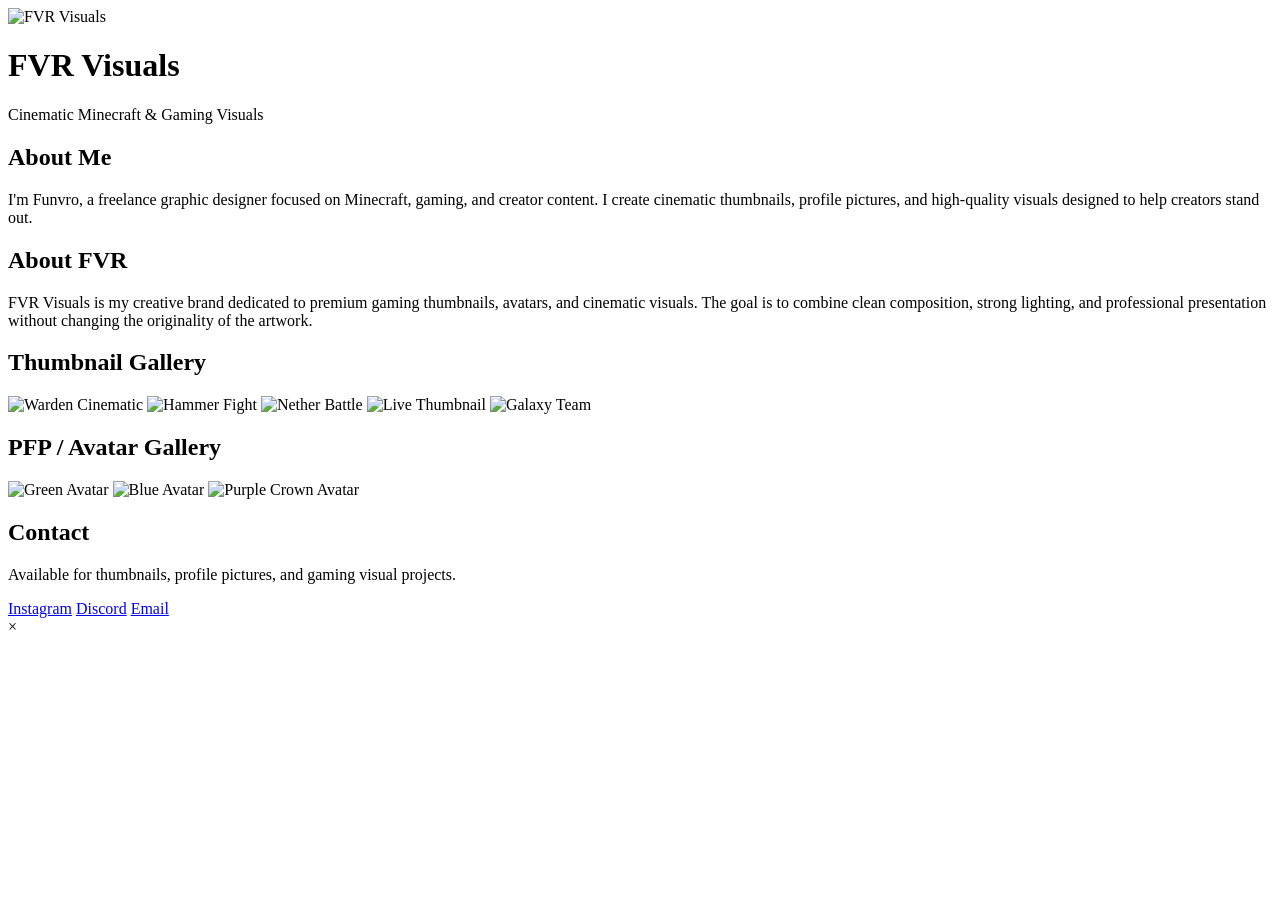
==== index.html @ 3a0b5c4f "Add files via upload" ====
<!DOCTYPE html>
<html lang="en">
<head>
  <meta charset="UTF-8" />
  <meta name="viewport" content="width=device-width, initial-scale=1.0" />
  <title>FVR Visuals</title>
  <link rel="stylesheet" href="style.css" />
</head>
<body>
  <header class="hero">
    <div class="hero-inner">
      <img src="images/fvr-logo.png" alt="FVR Visuals" class="logo" />
      <h1>FVR Visuals</h1>
      <p>Cinematic Minecraft & Gaming Visuals</p>
    </div>
  </header>

  <main class="container">
    <section class="about card">
      <h2>About Me</h2>
      <p>
        I'm Funvro, a freelance graphic designer focused on Minecraft, gaming, and creator content.
        I create cinematic thumbnails, profile pictures, and high-quality visuals designed to help creators stand out.
      </p>
    </section>

    <section class="about card">
      <h2>About FVR</h2>
      <p>
        FVR Visuals is my creative brand dedicated to premium gaming thumbnails, avatars, and cinematic visuals.
        The goal is to combine clean composition, strong lighting, and professional presentation without changing the originality of the artwork.
      </p>
    </section>

    <section class="card">
      <div class="section-head">
        <h2>Thumbnail Gallery</h2>
      </div>
      <div class="gallery thumbs">
        <img src="images/thumb-warden.png" alt="Warden Cinematic" />
        <img src="images/thumb-hammer.png" alt="Hammer Fight" />
        <img src="images/thumb-nether.png" alt="Nether Battle" />
        <img src="images/thumb-live.png" alt="Live Thumbnail" />
        <img src="images/thumb-galaxy.png" alt="Galaxy Team" />
      </div>
    </section>

    <section class="card">
      <div class="section-head">
        <h2>PFP / Avatar Gallery</h2>
      </div>
      <div class="gallery pfps">
        <img src="images/pfp-green.png" alt="Green Avatar" />
        <img src="images/pfp-blue.png" alt="Blue Avatar" />
        <img src="images/pfp-purple.png" alt="Purple Crown Avatar" />
      </div>
    </section>

    <section class="card contact">
      <h2>Contact</h2>
      <p>Available for thumbnails, profile pictures, and gaming visual projects.</p>
      <div class="contact-buttons">
        <a href="#">Instagram</a>
        <a href="#">Discord</a>
        <a href="#">Email</a>
      </div>
    </section>
  </main>

  <div class="lightbox" id="lightbox">
    <span class="close">&times;</span>
    <img class="lightbox-img" id="lightbox-img" alt="" />
  </div>

  <script src="script.js"></script>
</body>
</html>
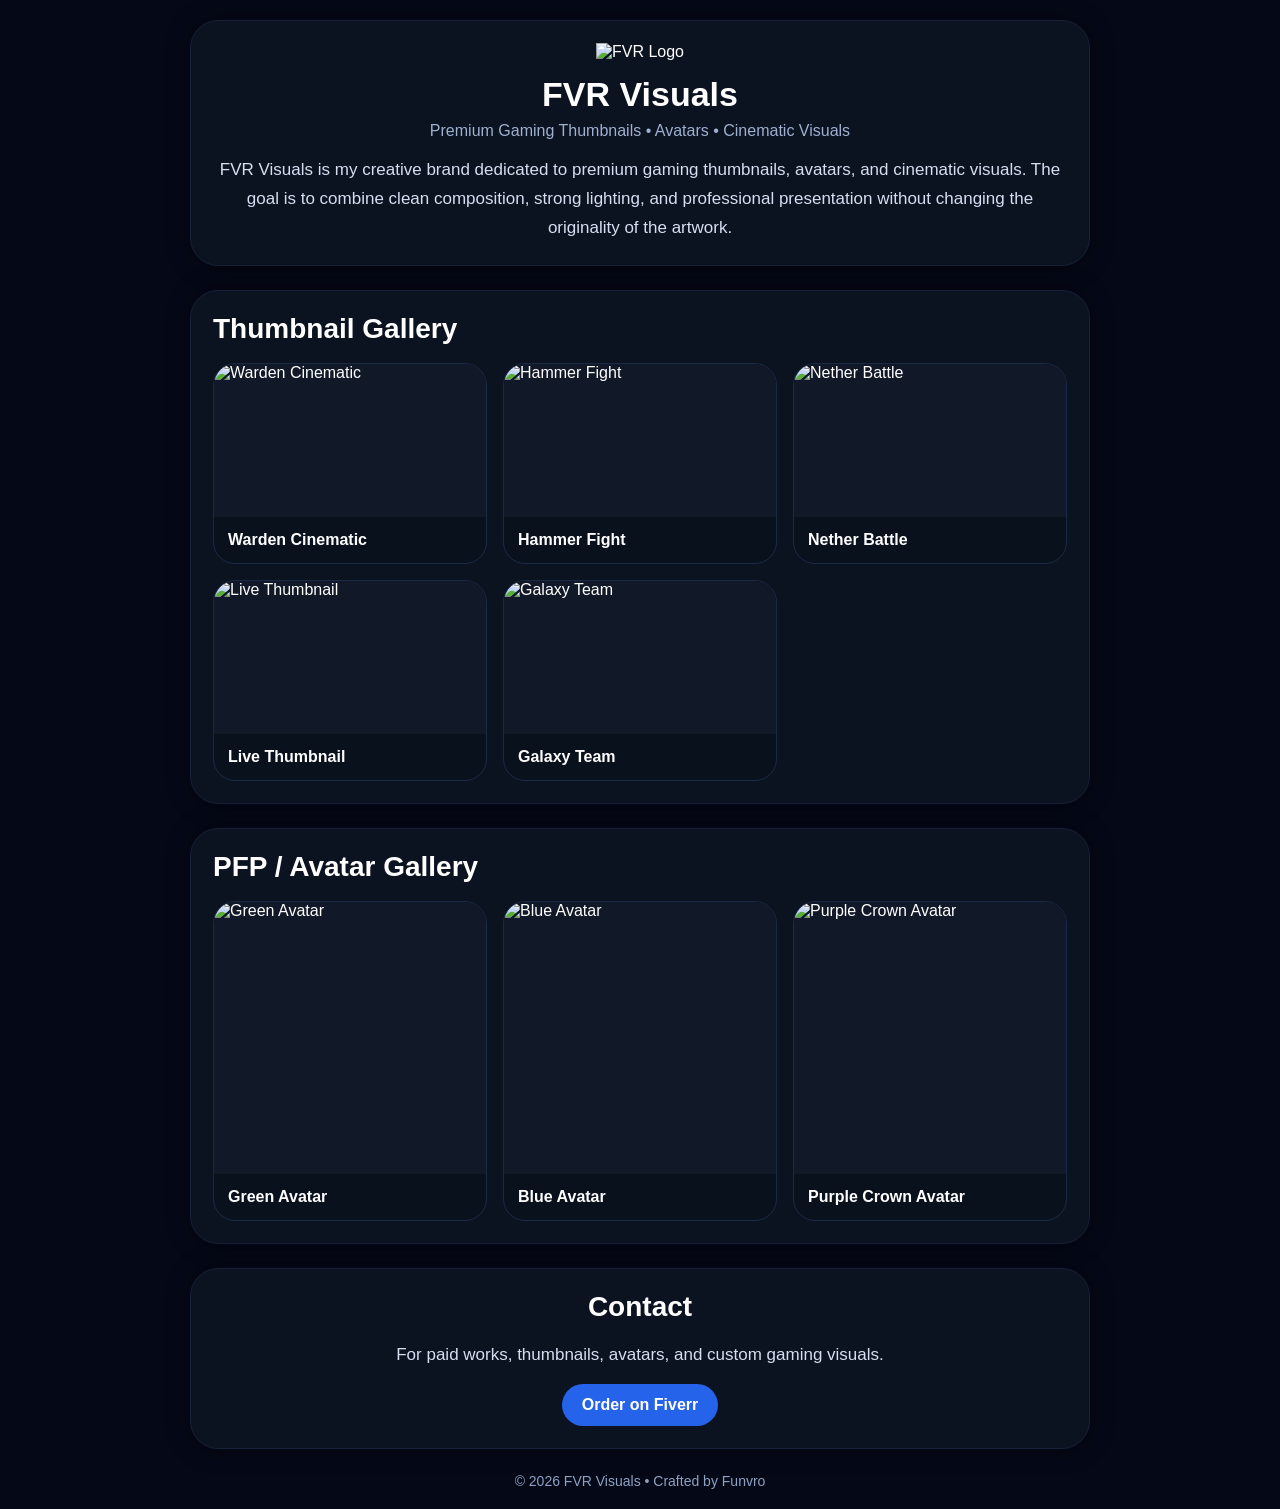
==== commit 9ac259fa: "Create index.html" ====
--- a/index.html
+++ b/index.html
@@ -4,74 +4,206 @@
   <meta charset="UTF-8" />
   <meta name="viewport" content="width=device-width, initial-scale=1.0" />
   <title>FVR Visuals</title>
-  <link rel="stylesheet" href="style.css" />
+  <style>
+    *{
+      margin:0;
+      padding:0;
+      box-sizing:border-box;
+      font-family:Arial, Helvetica, sans-serif;
+    }
+
+    body{
+      background:#050816;
+      color:white;
+      padding:20px;
+    }
+
+    .container{
+      max-width:900px;
+      margin:auto;
+    }
+
+    .card{
+      background:#0b1220;
+      border:1px solid #16213a;
+      border-radius:28px;
+      padding:22px;
+      margin-bottom:24px;
+      box-shadow:0 0 25px rgba(0,0,0,.35);
+    }
+
+    .center{
+      text-align:center;
+    }
+
+    .logo{
+      width:110px;
+      height:110px;
+      object-fit:contain;
+      margin-bottom:14px;
+    }
+
+    h1{
+      font-size:34px;
+      margin-bottom:8px;
+    }
+
+    .subtitle{
+      color:#9fb0d0;
+      margin-bottom:16px;
+    }
+
+    p{
+      color:#d6def1;
+      line-height:1.7;
+      font-size:17px;
+    }
+
+    h2{
+      font-size:28px;
+      margin-bottom:18px;
+    }
+
+    .grid{
+      display:grid;
+      grid-template-columns:repeat(auto-fit,minmax(220px,1fr));
+      gap:16px;
+    }
+
+    .item{
+      background:#09111d;
+      border:1px solid #1a2a46;
+      border-radius:22px;
+      overflow:hidden;
+      transition:.25s ease;
+    }
+
+    .item:hover{
+      transform:translateY(-4px);
+      border-color:#3b82f6;
+    }
+
+    .item img{
+      width:100%;
+      display:block;
+      aspect-ratio:16/9;
+      object-fit:cover;
+      background:#111827;
+    }
+
+    .avatar img{
+      aspect-ratio:1/1;
+    }
+
+    .label{
+      padding:14px;
+      font-weight:700;
+      font-size:16px;
+    }
+
+    .contact{
+      text-align:center;
+    }
+
+    .btn{
+      display:inline-block;
+      margin-top:14px;
+      padding:12px 20px;
+      border-radius:999px;
+      background:#2563eb;
+      color:white;
+      text-decoration:none;
+      font-weight:700;
+    }
+
+    .footer{
+      text-align:center;
+      color:#8fa0c2;
+      margin-top:10px;
+      font-size:14px;
+    }
+  </style>
 </head>
 <body>
-  <header class="hero">
-    <div class="hero-inner">
-      <img src="images/fvr-logo.png" alt="FVR Visuals" class="logo" />
+  <div class="container">
+
+    <div class="card center">
+      <img src="./images/fvr-logo.png" alt="FVR Logo" class="logo">
+
       <h1>FVR Visuals</h1>
-      <p>Cinematic Minecraft & Gaming Visuals</p>
-    </div>
-  </header>
-
-  <main class="container">
-    <section class="about card">
-      <h2>About Me</h2>
+      <div class="subtitle">Premium Gaming Thumbnails • Avatars • Cinematic Visuals</div>
+
       <p>
-        I'm Funvro, a freelance graphic designer focused on Minecraft, gaming, and creator content.
-        I create cinematic thumbnails, profile pictures, and high-quality visuals designed to help creators stand out.
+        FVR Visuals is my creative brand dedicated to premium gaming thumbnails,
+        avatars, and cinematic visuals. The goal is to combine clean composition,
+        strong lighting, and professional presentation without changing the originality
+        of the artwork.
       </p>
-    </section>
-
-    <section class="about card">
-      <h2>About FVR</h2>
-      <p>
-        FVR Visuals is my creative brand dedicated to premium gaming thumbnails, avatars, and cinematic visuals.
-        The goal is to combine clean composition, strong lighting, and professional presentation without changing the originality of the artwork.
-      </p>
-    </section>
-
-    <section class="card">
-      <div class="section-head">
-        <h2>Thumbnail Gallery</h2>
+    </div>
+
+    <div class="card">
+      <h2>Thumbnail Gallery</h2>
+
+      <div class="grid">
+        <div class="item">
+          <img src="./images/warden.jpg" alt="Warden Cinematic">
+          <div class="label">Warden Cinematic</div>
+        </div>
+
+        <div class="item">
+          <img src="./images/hammer.jpg" alt="Hammer Fight">
+          <div class="label">Hammer Fight</div>
+        </div>
+
+        <div class="item">
+          <img src="./images/nether.jpg" alt="Nether Battle">
+          <div class="label">Nether Battle</div>
+        </div>
+
+        <div class="item">
+          <img src="./images/live.jpg" alt="Live Thumbnail">
+          <div class="label">Live Thumbnail</div>
+        </div>
+
+        <div class="item">
+          <img src="./images/galaxy.jpg" alt="Galaxy Team">
+          <div class="label">Galaxy Team</div>
+        </div>
       </div>
-      <div class="gallery thumbs">
-        <img src="images/thumb-warden.png" alt="Warden Cinematic" />
-        <img src="images/thumb-hammer.png" alt="Hammer Fight" />
-        <img src="images/thumb-nether.png" alt="Nether Battle" />
-        <img src="images/thumb-live.png" alt="Live Thumbnail" />
-        <img src="images/thumb-galaxy.png" alt="Galaxy Team" />
+    </div>
+
+    <div class="card">
+      <h2>PFP / Avatar Gallery</h2>
+
+      <div class="grid">
+        <div class="item avatar">
+          <img src="./images/green-avatar.jpg" alt="Green Avatar">
+          <div class="label">Green Avatar</div>
+        </div>
+
+        <div class="item avatar">
+          <img src="./images/blue-avatar.jpg" alt="Blue Avatar">
+          <div class="label">Blue Avatar</div>
+        </div>
+
+        <div class="item avatar">
+          <img src="./images/purple-avatar.jpg" alt="Purple Crown Avatar">
+          <div class="label">Purple Crown Avatar</div>
+        </div>
       </div>
-    </section>
-
-    <section class="card">
-      <div class="section-head">
-        <h2>PFP / Avatar Gallery</h2>
-      </div>
-      <div class="gallery pfps">
-        <img src="images/pfp-green.png" alt="Green Avatar" />
-        <img src="images/pfp-blue.png" alt="Blue Avatar" />
-        <img src="images/pfp-purple.png" alt="Purple Crown Avatar" />
-      </div>
-    </section>
-
-    <section class="card contact">
+    </div>
+
+    <div class="card contact">
       <h2>Contact</h2>
-      <p>Available for thumbnails, profile pictures, and gaming visual projects.</p>
-      <div class="contact-buttons">
-        <a href="#">Instagram</a>
-        <a href="#">Discord</a>
-        <a href="#">Email</a>
-      </div>
-    </section>
-  </main>
-
-  <div class="lightbox" id="lightbox">
-    <span class="close">&times;</span>
-    <img class="lightbox-img" id="lightbox-img" alt="" />
+      <p>For paid works, thumbnails, avatars, and custom gaming visuals.</p>
+
+      <a class="btn" href="https://www.fiverr.com/" target="_blank">Order on Fiverr</a>
+    </div>
+
+    <div class="footer">
+      © 2026 FVR Visuals • Crafted by Funvro
+    </div>
+
   </div>
-
-  <script src="script.js"></script>
 </body>
-</html>
+    </html>
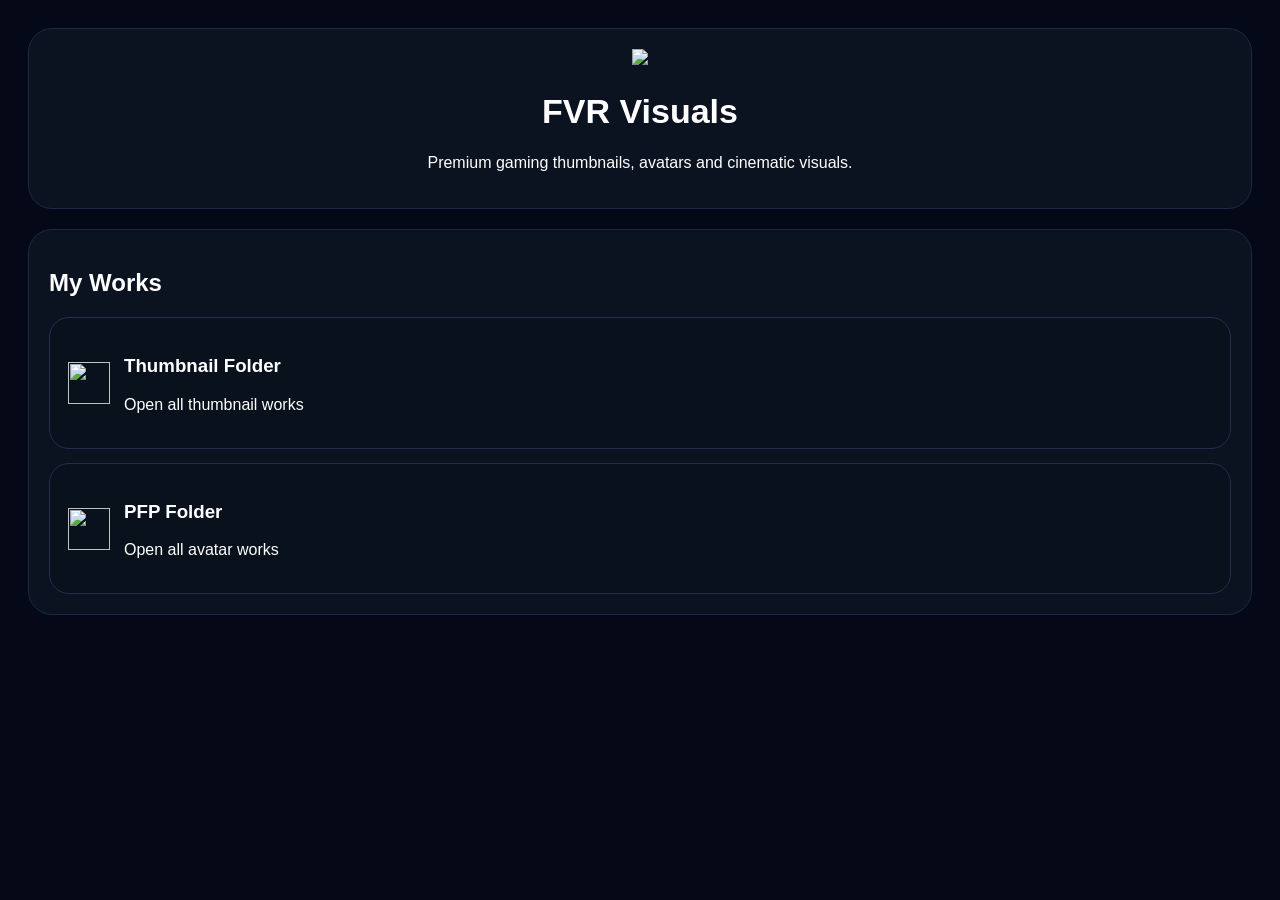
==== commit 892cb4eb: "Create index.html" ====
--- a/index.html
+++ b/index.html
@@ -1,209 +1,75 @@
 <!DOCTYPE html>
-<html lang="en">
+<html>
 <head>
-  <meta charset="UTF-8" />
-  <meta name="viewport" content="width=device-width, initial-scale=1.0" />
+  <meta charset="UTF-8">
+  <meta name="viewport" content="width=device-width, initial-scale=1.0">
   <title>FVR Visuals</title>
   <style>
-    *{
-      margin:0;
-      padding:0;
-      box-sizing:border-box;
-      font-family:Arial, Helvetica, sans-serif;
-    }
-
     body{
       background:#050816;
       color:white;
+      font-family:Arial;
       padding:20px;
     }
-
-    .container{
-      max-width:900px;
-      margin:auto;
-    }
-
     .card{
       background:#0b1220;
-      border:1px solid #16213a;
-      border-radius:28px;
-      padding:22px;
-      margin-bottom:24px;
-      box-shadow:0 0 25px rgba(0,0,0,.35);
+      border:1px solid #1a2a46;
+      border-radius:24px;
+      padding:20px;
+      margin-bottom:20px;
     }
-
-    .center{
-      text-align:center;
+    .folder{
+      display:flex;
+      align-items:center;
+      gap:14px;
+      background:#09111d;
+      border:1px solid #22304d;
+      border-radius:20px;
+      padding:18px;
+      text-decoration:none;
+      color:white;
+      margin-top:14px;
     }
-
-    .logo{
-      width:110px;
-      height:110px;
-      object-fit:contain;
-      margin-bottom:14px;
-    }
-
-    h1{
-      font-size:34px;
-      margin-bottom:8px;
-    }
-
-    .subtitle{
-      color:#9fb0d0;
-      margin-bottom:16px;
-    }
-
-    p{
-      color:#d6def1;
-      line-height:1.7;
-      font-size:17px;
-    }
-
-    h2{
-      font-size:28px;
-      margin-bottom:18px;
-    }
-
-    .grid{
-      display:grid;
-      grid-template-columns:repeat(auto-fit,minmax(220px,1fr));
-      gap:16px;
-    }
-
-    .item{
-      background:#09111d;
-      border:1px solid #1a2a46;
-      border-radius:22px;
-      overflow:hidden;
-      transition:.25s ease;
-    }
-
-    .item:hover{
-      transform:translateY(-4px);
+    .folder:hover{
       border-color:#3b82f6;
     }
-
-    .item img{
-      width:100%;
-      display:block;
-      aspect-ratio:16/9;
-      object-fit:cover;
-      background:#111827;
+    .folder img{
+      width:42px;
+      height:42px;
     }
-
-    .avatar img{
-      aspect-ratio:1/1;
-    }
-
-    .label{
-      padding:14px;
-      font-weight:700;
-      font-size:16px;
-    }
-
-    .contact{
-      text-align:center;
-    }
-
-    .btn{
-      display:inline-block;
-      margin-top:14px;
-      padding:12px 20px;
-      border-radius:999px;
-      background:#2563eb;
-      color:white;
-      text-decoration:none;
-      font-weight:700;
-    }
-
-    .footer{
-      text-align:center;
-      color:#8fa0c2;
-      margin-top:10px;
-      font-size:14px;
-    }
+    h1{font-size:34px;}
   </style>
 </head>
 <body>
-  <div class="container">
 
-    <div class="card center">
-      <img src="./images/fvr-logo.png" alt="FVR Logo" class="logo">
+  <div class="card">
+    <center>
+      <img src="images/fvr-logo.png" width="100">
+      <h1>FVR Visuals</h1>
+      <p>Premium gaming thumbnails, avatars and cinematic visuals.</p>
+    </center>
+  </div>
 
-      <h1>FVR Visuals</h1>
-      <div class="subtitle">Premium Gaming Thumbnails • Avatars • Cinematic Visuals</div>
+  <div class="card">
+    <h2>My Works</h2>
 
-      <p>
-        FVR Visuals is my creative brand dedicated to premium gaming thumbnails,
-        avatars, and cinematic visuals. The goal is to combine clean composition,
-        strong lighting, and professional presentation without changing the originality
-        of the artwork.
-      </p>
-    </div>
+    <a class="folder" href="thumbnails.html">
+      <img src="images/folder.png">
+      <div>
+        <h3>Thumbnail Folder</h3>
+        <p>Open all thumbnail works</p>
+      </div>
+    </a>
 
-    <div class="card">
-      <h2>Thumbnail Gallery</h2>
-
-      <div class="grid">
-        <div class="item">
-          <img src="./images/warden.jpg" alt="Warden Cinematic">
-          <div class="label">Warden Cinematic</div>
-        </div>
-
-        <div class="item">
-          <img src="./images/hammer.jpg" alt="Hammer Fight">
-          <div class="label">Hammer Fight</div>
-        </div>
-
-        <div class="item">
-          <img src="./images/nether.jpg" alt="Nether Battle">
-          <div class="label">Nether Battle</div>
-        </div>
-
-        <div class="item">
-          <img src="./images/live.jpg" alt="Live Thumbnail">
-          <div class="label">Live Thumbnail</div>
-        </div>
-
-        <div class="item">
-          <img src="./images/galaxy.jpg" alt="Galaxy Team">
-          <div class="label">Galaxy Team</div>
-        </div>
+    <a class="folder" href="pfp.html">
+      <img src="images/folder.png">
+      <div>
+        <h3>PFP Folder</h3>
+        <p>Open all avatar works</p>
       </div>
-    </div>
-
-    <div class="card">
-      <h2>PFP / Avatar Gallery</h2>
-
-      <div class="grid">
-        <div class="item avatar">
-          <img src="./images/green-avatar.jpg" alt="Green Avatar">
-          <div class="label">Green Avatar</div>
-        </div>
-
-        <div class="item avatar">
-          <img src="./images/blue-avatar.jpg" alt="Blue Avatar">
-          <div class="label">Blue Avatar</div>
-        </div>
-
-        <div class="item avatar">
-          <img src="./images/purple-avatar.jpg" alt="Purple Crown Avatar">
-          <div class="label">Purple Crown Avatar</div>
-        </div>
-      </div>
-    </div>
-
-    <div class="card contact">
-      <h2>Contact</h2>
-      <p>For paid works, thumbnails, avatars, and custom gaming visuals.</p>
-
-      <a class="btn" href="https://www.fiverr.com/" target="_blank">Order on Fiverr</a>
-    </div>
-
-    <div class="footer">
-      © 2026 FVR Visuals • Crafted by Funvro
-    </div>
+    </a>
 
   </div>
+
 </body>
-    </html>
+  </html>
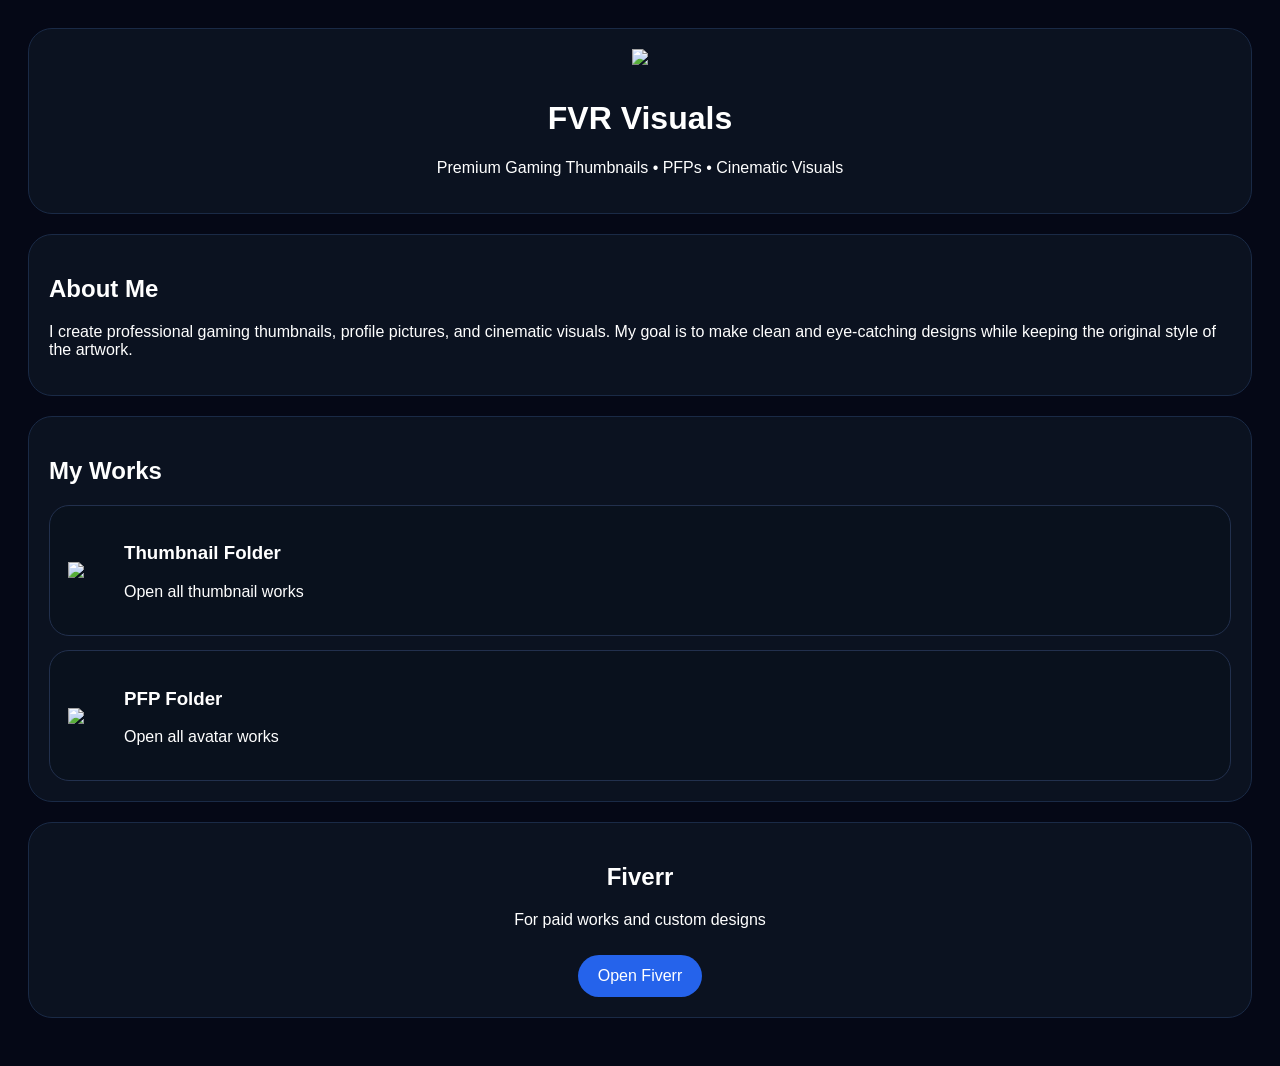
==== commit 4e9549ae: "Update index.html" ====
--- a/index.html
+++ b/index.html
@@ -1,75 +1,100 @@
 <!DOCTYPE html>
 <html>
 <head>
-  <meta charset="UTF-8">
-  <meta name="viewport" content="width=device-width, initial-scale=1.0">
-  <title>FVR Visuals</title>
-  <style>
-    body{
-      background:#050816;
-      color:white;
-      font-family:Arial;
-      padding:20px;
-    }
-    .card{
-      background:#0b1220;
-      border:1px solid #1a2a46;
-      border-radius:24px;
-      padding:20px;
-      margin-bottom:20px;
-    }
-    .folder{
-      display:flex;
-      align-items:center;
-      gap:14px;
-      background:#09111d;
-      border:1px solid #22304d;
-      border-radius:20px;
-      padding:18px;
-      text-decoration:none;
-      color:white;
-      margin-top:14px;
-    }
-    .folder:hover{
-      border-color:#3b82f6;
-    }
-    .folder img{
-      width:42px;
-      height:42px;
-    }
-    h1{font-size:34px;}
-  </style>
+<meta charset="UTF-8">
+<meta name="viewport" content="width=device-width, initial-scale=1.0">
+<title>FVR Visuals</title>
+
+<style>
+body{
+  background:#050816;
+  color:white;
+  font-family:Arial;
+  padding:20px;
+}
+.card{
+  background:#0b1220;
+  border:1px solid #1a2a46;
+  border-radius:24px;
+  padding:20px;
+  margin-bottom:20px;
+}
+.center{text-align:center;}
+.logo{
+  width:100px;
+  margin-bottom:10px;
+}
+.folder{
+  display:flex;
+  align-items:center;
+  gap:14px;
+  background:#09111d;
+  border:1px solid #22304d;
+  border-radius:20px;
+  padding:18px;
+  text-decoration:none;
+  color:white;
+  margin-top:14px;
+}
+.folder:hover{
+  border-color:#3b82f6;
+}
+.folder img{
+  width:42px;
+}
+.btn{
+  display:inline-block;
+  margin-top:10px;
+  padding:12px 20px;
+  background:#2563eb;
+  color:white;
+  text-decoration:none;
+  border-radius:999px;
+}
+</style>
 </head>
+
 <body>
 
-  <div class="card">
-    <center>
-      <img src="images/fvr-logo.png" width="100">
-      <h1>FVR Visuals</h1>
-      <p>Premium gaming thumbnails, avatars and cinematic visuals.</p>
-    </center>
-  </div>
+<div class="card center">
+  <img src="images/fvr-logo.png" class="logo">
+  <h1>FVR Visuals</h1>
+  <p>Premium Gaming Thumbnails • PFPs • Cinematic Visuals</p>
+</div>
 
-  <div class="card">
-    <h2>My Works</h2>
+<div class="card">
+  <h2>About Me</h2>
+  <p>
+    I create professional gaming thumbnails, profile pictures, and cinematic visuals.
+    My goal is to make clean and eye-catching designs while keeping the original style of the artwork.
+  </p>
+</div>
 
-    <a class="folder" href="thumbnails.html">
-      <img src="images/folder.png">
-      <div>
-        <h3>Thumbnail Folder</h3>
-        <p>Open all thumbnail works</p>
-      </div>
-    </a>
+<div class="card">
+  <h2>My Works</h2>
 
-    <a class="folder" href="pfp.html">
-      <img src="images/folder.png">
-      <div>
-        <h3>PFP Folder</h3>
-        <p>Open all avatar works</p>
-      </div>
-    </a>
+  <a class="folder" href="thumbnails.html">
+    <img src="images/folder.png">
+    <div>
+      <h3>Thumbnail Folder</h3>
+      <p>Open all thumbnail works</p>
+    </div>
+  </a>
 
-  </div>
+  <a class="folder" href="pfp.html">
+    <img src="images/folder.png">
+    <div>
+      <h3>PFP Folder</h3>
+      <p>Open all avatar works</p>
+    </div>
+  </a>
+</div>
+
+<div class="card center">
+  <h2>Fiverr</h2>
+  <p>For paid works and custom designs</p>
+  <a class="btn" href="https://www.fiverr.com/" target="_blank">Open Fiverr</a>
+</div>
 
 </body>
   </html>
